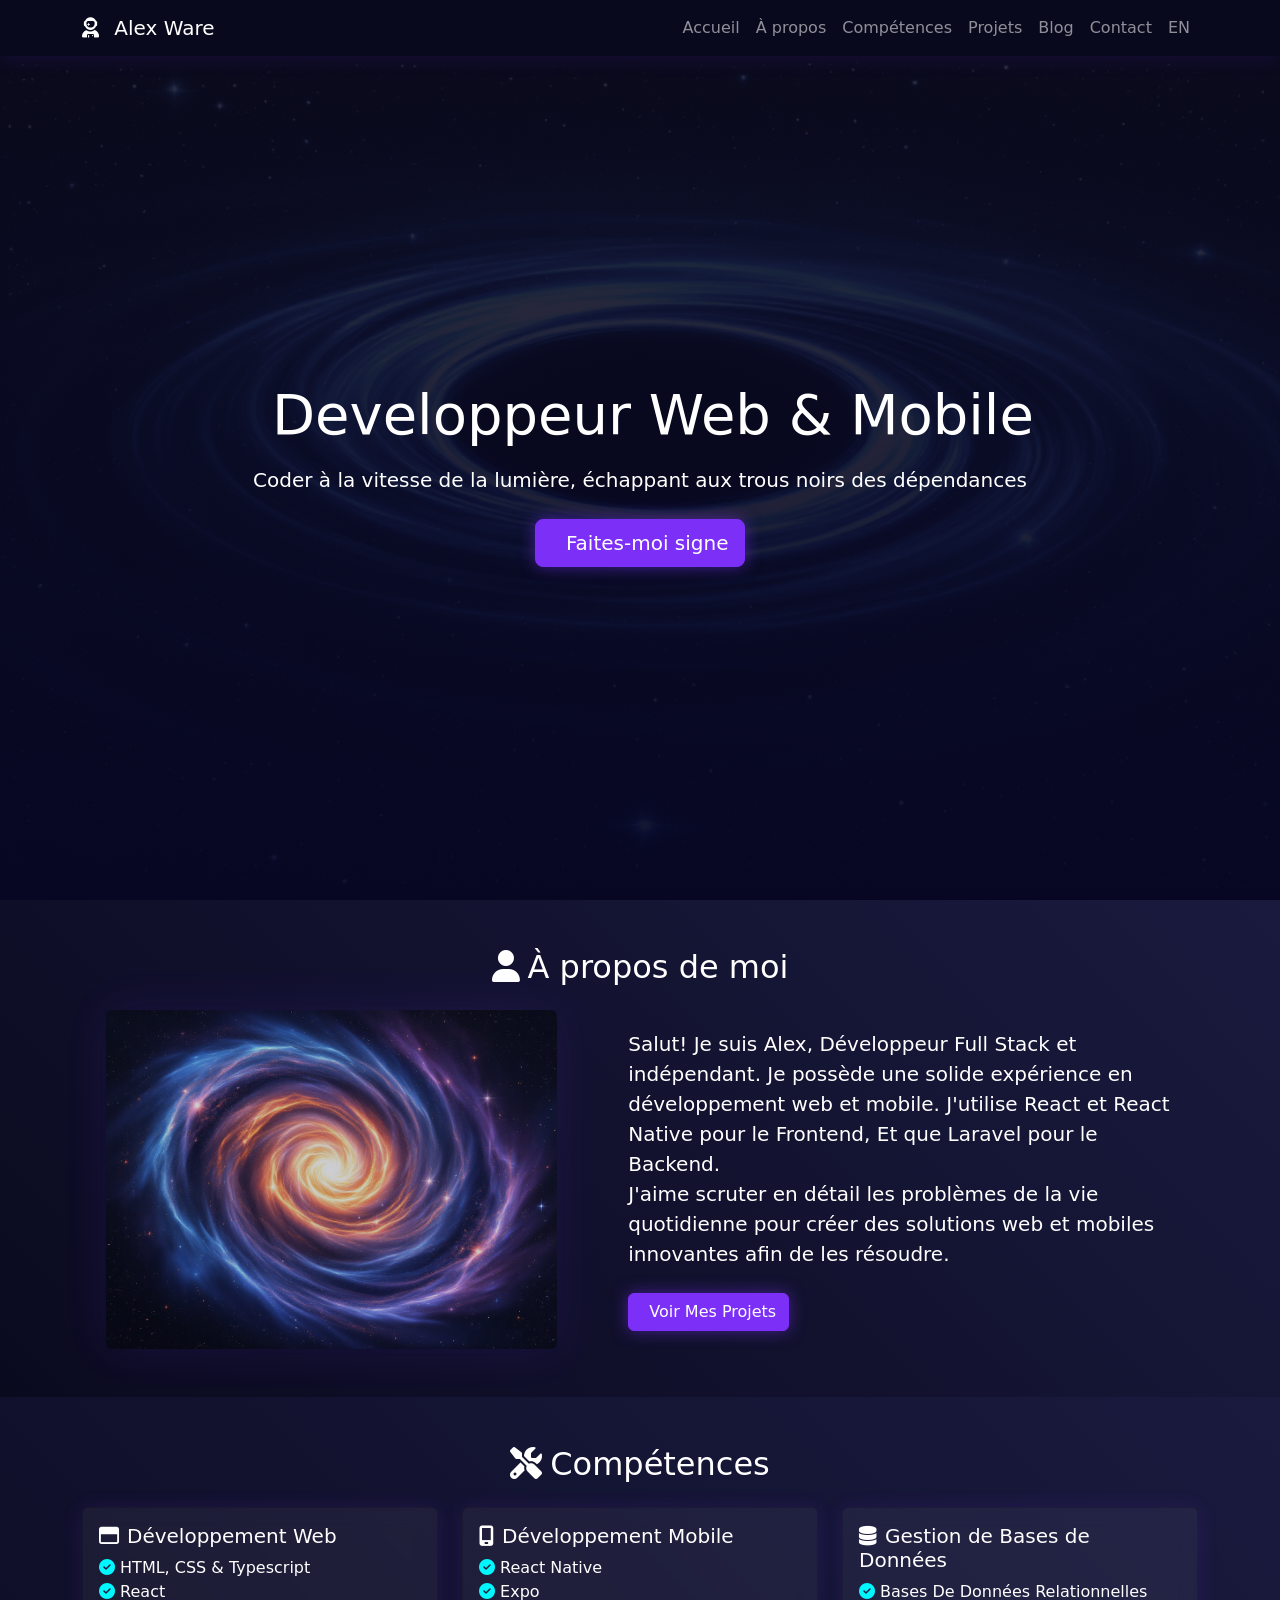
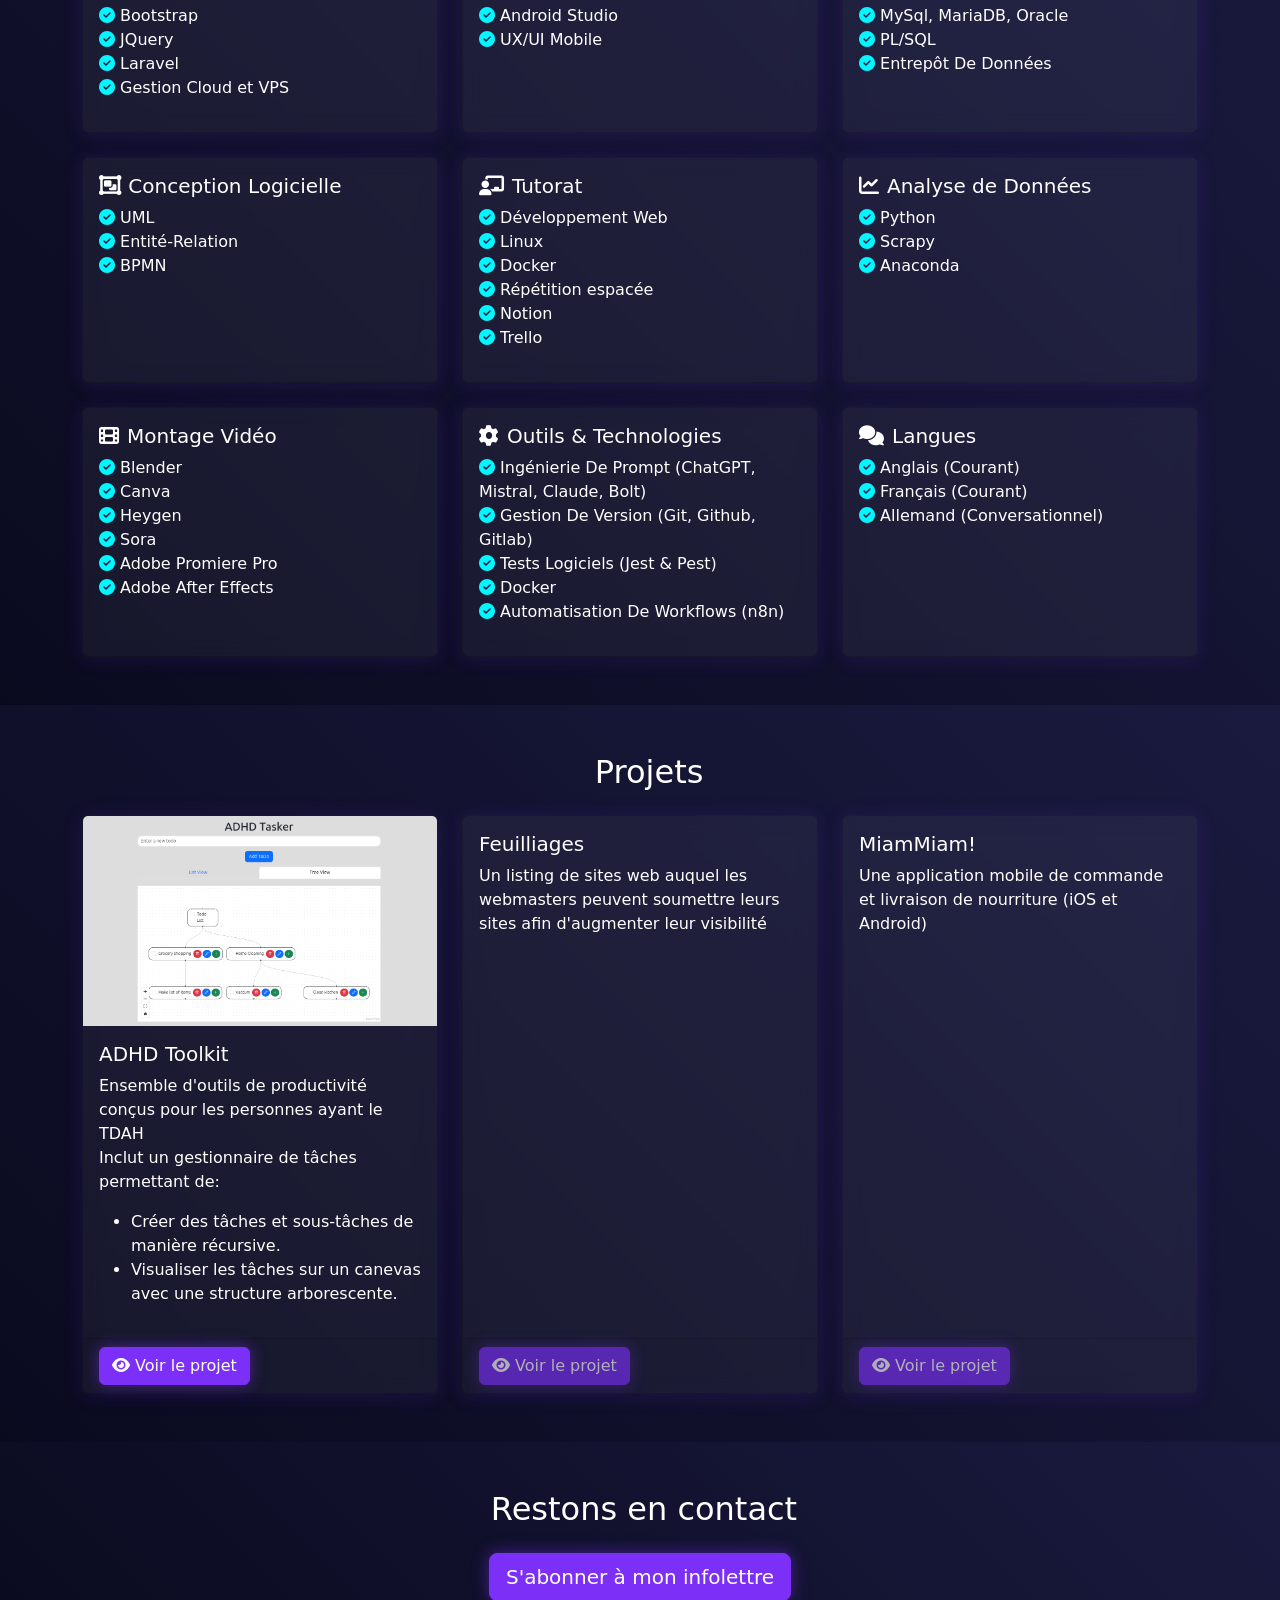
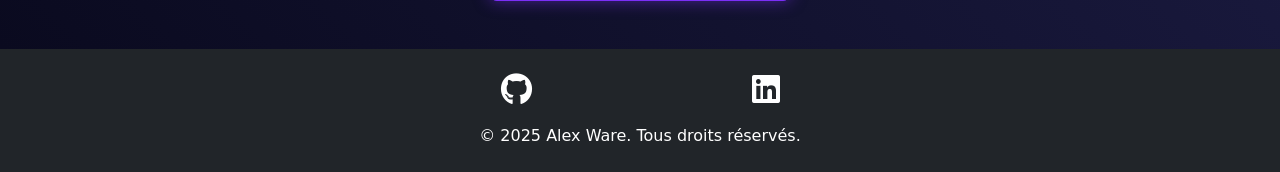
==== index.fr.html @ 747a5944 "First Commit" ====
<!DOCTYPE html>
<html lang="fr">
<head>
  <meta charset="UTF-8" />
  <meta name="viewport" content="width=device-width, initial-scale=1.0" />
  <title>Portfolio d'Alex Ware</title>
  <link rel="stylesheet" href="styles.css" />
</head>
<body>
  <!-- Navigation -->
  <nav class="navbar navbar-expand-lg navbar-dark fixed-top">
    <div class="container">
      <a class="navbar-brand" href="#">
        <i class="fa-solid fa-user-astronaut me-2"></i>
        Alex Ware
      </a>
      <button class="navbar-toggler" type="button" data-bs-toggle="collapse" data-bs-target="#navbarNav">
        <span class="navbar-toggler-icon"></span>
      </button>
      <div class="collapse navbar-collapse" id="navbarNav">
        <ul class="navbar-nav ms-auto">
          <li class="nav-item">
            <a class="nav-link" href="#home">Accueil</a>
          </li>
          <li class="nav-item">
            <a class="nav-link" href="#about">À propos</a>
          </li>
          <li class="nav-item">
            <a class="nav-link" href="#skills">Compétences</a>
          </li>
          <li class="nav-item">
            <a class="nav-link" href="#projects">Projets</a>
          </li>
          <li class="nav-item">
            <a class="nav-link" target="_blank" href="https://medium.com/@alexware9">Blog</a>
          </li>
          <li class="nav-item">
            <a class="nav-link" href="#contact">Contact</a>
          </li>
          <li class="nav-item">
            <a class="nav-link" href="index.html">EN</a>
          </li>
        </ul>
      </div>
    </div>
  </nav>

  <!-- Hero Section -->
  <section id="home" class="hero d-flex align-items-center">
    <div class="container text-center">
      <h1 class="display-4 mb-3">
        <i class="fa fa-rocket-takeoff me-2"></i>
        Developpeur Web & Mobile
      </h1>
      <p class="lead mb-4">Coder à la vitesse de la lumière, échappant aux trous noirs des dépendances</p>
      <a href="#contact" class="btn btn-primary btn-lg">
        <i class="fa fa-envelope-paper me-2"></i> Faites-moi signe
      </a>
    </div>
  </section>

  <!-- About Section -->
  <section id="about" class="py-5">
    <div class="container">
      <h2 class="text-center mb-4">
        <i class="fa fa-user me-2"></i>À propos de moi
      </h2>
      <div class="row justify-content-around align-items-center">
        <div class="col-md-5">
          <img src="./assets/images/galaxy.jpg" alt="Profile" class="img-fluid rounded profile-image">
        </div>
        <div class="col-md-6">
          <p class="lead">
            Salut! Je suis Alex, Développeur Full Stack et indépendant. Je possède une solide expérience en développement web et mobile. J'utilise React et React Native pour le Frontend, Et que Laravel pour le Backend.
          </br>
            J'aime scruter en détail les problèmes de la vie quotidienne pour créer des solutions web et mobiles innovantes afin de les résoudre.
          </p>
          <div class="mt-4">
            <!-- <a href="#" class="btn btn-outline-primary me-2">
              <i class="fa fa-file-earmark-text me-2"></i>Download CV
            </a> -->
            <a href="#projects" class="btn btn-primary">
              <i class="fa fa-collection me-2"></i>Voir Mes Projets
            </a>
          </div>
        </div>
      </div>
    </div>
  </section>

  <!-- Skills Section -->
  <section id="skills" class="py-5">
    <div class="container">
      <h2 class="text-center mb-4">
        <i class="fa fa-tools me-2"></i>Compétences
      </h2>
      <div class="row g-4">
        <div class="col-md-4">
          <div class="card h-100">
            <div class="card-body">
              <h5 class="card-title">
                <i class="fa-regular fa-window-maximize me-2"></i>Développement Web
              </h5>
              <ul class="list-unstyled">
                <li><i class="fa fa-check-circle"></i> HTML, CSS & Typescript</li>
                <li><i class="fa fa-check-circle"></i> React</li>
                <li><i class="fa fa-check-circle"></i> Bootstrap</li>
                <li><i class="fa fa-check-circle"></i> JQuery</li>
                <li><i class="fa fa-check-circle"></i> Laravel</li>
                <li><i class="fa fa-check-circle"></i> Gestion Cloud et VPS </li>
              </ul>
            </div>
          </div>
        </div>
        <div class="col-md-4">
          <div class="card h-100">
            <div class="card-body">
              <h5 class="card-title">
                <i class="fa fa-mobile-screen me-2"></i>Développement Mobile
              </h5>
              <ul class="list-unstyled">
                <li><i class="fa fa-check-circle"></i> React Native</li>
                <li><i class="fa fa-check-circle"></i> Expo</li>
                <li><i class="fa fa-check-circle"></i> Android Studio</li>
                <li><i class="fa fa-check-circle"></i> UX/UI Mobile</li>
              </ul>
            </div>
          </div>
        </div>
        <div class="col-md-4">
          <div class="card h-100">
            <div class="card-body">
              <h5 class="card-title">
                <i class="fa fa-database me-2"></i>Gestion de Bases de Données
              </h5>
              <ul class="list-unstyled">
                <li><i class="fa fa-check-circle"></i> Bases De Données Relationnelles</li>
                <li><i class="fa fa-check-circle"></i> MySql, MariaDB, Oracle</li>
                <li><i class="fa fa-check-circle"></i> PL/SQL</li>
                <li><i class="fa fa-check-circle"></i> Entrepôt De Données</li>
              </ul>
            </div>
          </div>
        </div>
        <div class="col-md-4">
          <div class="card h-100">
            <div class="card-body">
              <h5 class="card-title">
                <i class="fa fa-object-group" aria-hidden="true"></i> Conception Logicielle
              </h5>
              <ul class="list-unstyled">
                <li><i class="fa fa-check-circle"></i> UML</li>
                <li><i class="fa fa-check-circle"></i> Entité-Relation</li>
                <li><i class="fa fa-check-circle"></i> BPMN</li>
              </ul>
            </div>
          </div>
        </div>
        <div class="col-md-4">
          <div class="card h-100">
            <div class="card-body">
              <h5 class="card-title">
                <i class="fa fa-chalkboard-user me-2"></i>Tutorat
              </h5>
              <ul class="list-unstyled">
                <li><i class="fa fa-check-circle"></i> Développement Web</li>
                <li><i class="fa fa-check-circle"></i> Linux</li>
                <li><i class="fa fa-check-circle"></i> Docker</li>
                <li><i class="fa fa-check-circle"></i> Répétition espacée</li>
                <li><i class="fa fa-check-circle"></i> Notion</li>
                <li><i class="fa fa-check-circle"></i> Trello</li>
              </ul>
            </div>
          </div>
        </div>
        <div class="col-md-4">
          <div class="card h-100">
            <div class="card-body">
              <h5 class="card-title">
                <i class="fa fa-chart-line me-2"></i>Analyse de Données
              </h5>
              <ul class="list-unstyled">
                <li><i class="fa fa-check-circle"></i> Python</li>
                <li><i class="fa fa-check-circle"></i> Scrapy</li>
                <li><i class="fa fa-check-circle"></i> Anaconda</li>
              </ul>
            </div>
          </div>
        </div>
        <div class="col-md-4">
          <div class="card h-100">
            <div class="card-body">
              <h5 class="card-title">
                <i class="fa fa-film me-2"></i>Montage Vidéo
              </h5>
              <ul class="list-unstyled">
                <li><i class="fa fa-check-circle"></i> Blender</li>
                <li><i class="fa fa-check-circle"></i> Canva</li>
                <li><i class="fa fa-check-circle"></i> Heygen</li>
                <li><i class="fa fa-check-circle"></i> Sora</li>
                <li><i class="fa fa-check-circle"></i> Adobe Promiere Pro</li>
                <li><i class="fa fa-check-circle"></i> Adobe After Effects</li>
              </ul>
            </div>
          </div>
        </div>
        <div class="col-md-4">
          <div class="card h-100">
            <div class="card-body">
              <h5 class="card-title">
                <i class="fa fa-gear me-2"></i>Outils & Technologies
              </h5>
              <ul class="list-unstyled">
                <li><i class="fa fa-check-circle"></i> Ingénierie De Prompt (ChatGPT, Mistral, Claude, Bolt)</li>
                <li><i class="fa fa-check-circle"></i> Gestion De Version (Git, Github, Gitlab)</li>
                <li><i class="fa fa-check-circle"></i> Tests Logiciels (Jest & Pest)</li>
                <li><i class="fa fa-check-circle"></i> Docker</li>
                <li><i class="fa fa-check-circle"></i> Automatisation De Workflows (n8n)</li>
              </ul>
            </div>
          </div>
        </div>
        <div class="col-md-4">
          <div class="card h-100">
            <div class="card-body">
              <h5 class="card-title">
                <i class="fa fa-comments me-2"></i>Langues
              </h5>
              <ul class="list-unstyled">
                <li><i class="fa fa-check-circle"></i> Anglais (Courant)</li>
                <li><i class="fa fa-check-circle"></i> Français (Courant)</li>
                <li><i class="fa fa-check-circle"></i> Allemand (Conversationnel)</li>
              </ul>
            </div>
          </div>
        </div>
      </div>
    </div>
  </section>

  <!-- Projects -->
  <section id="projects" class="py-5">
    <div class="container">
      <h2 class="text-center mb-4">
        <i class="fa fa-kanban me-2"></i> Projets
      </h2>
      <div class="row">
        <div class="col-md-4">
          <div class="card h-100">
            <img src="./assets/images/adhdtasker.png" class="card-img-top" alt="ADHD Tasker app">
            <div class="card-body">
              <h5 class="card-title">ADHD Toolkit</h5>
              <p class="card-text">
                Ensemble d'outils de productivité conçus pour les personnes ayant le TDAH<br/>
                Inclut un gestionnaire de tâches permettant de: <br/>
                <ul>
                  <li>Créer des tâches et sous-tâches de manière récursive.</li>
                  <li>Visualiser les tâches sur un canevas avec une structure arborescente.</li>
                </ul>
              </p>
            </div>
            <div class="card-footer">
              <a href="https://adhdtoolkit.app/" target="_blank" class="btn btn-primary">
                <i class="fa fa-eye"></i> Voir le projet
              </a>
            </div>
          </div>
        </div>
        <div class="col-md-4">
          <div class="card h-100">
            <!-- <img src="./assets/images/planets.jpg" class="card-img-top" alt="Project 1"> -->
            <div class="card-body">
              <h5 class="card-title">Feuilliages</h5>
              <p class="card-text">
                Un listing de sites web auquel les webmasters peuvent soumettre leurs sites afin d'augmenter leur visibilité
              </p>
            </div>
            <div class="card-footer">
              <a href="feuillages.html" target="_blank" class="btn btn-primary disabled" aria-disabled="true">
                <i class="fa fa-eye"></i> Voir le projet
              </a>
            </div>
          </div>
        </div>
        <div class="col-md-4">
          <div class="card h-100">
            <!-- <img src="./assets/images/planets.jpg" class="card-img-top" alt="Project 2"> -->
            <div class="card-body">
              <h5 class="card-title">MiamMiam!</h5>
              <p class="card-text">
                Une application mobile de commande et livraison de nourriture (iOS et Android)
              </p>
            </div>
            <div class="card-footer">
              <a href="miammiam.html" target="_blank" class="btn btn-primary disabled" aria-disabled="true">
                <i class="fa fa-eye"></i> Voir le projet
              </a>
            </div>
          </div>
        </div>
      </div>
    </div>
  </section>

  <!-- Contact -->
  <section id="contact" class="py-5">
    <div class="container">
      <h2 class="text-center mb-4">
        <i class="fa fa-share-fill me-2"></i>Restons en contact
      </h2>
      <div class="row justify-content-center">
        <div class="col-md-6 text-center">
          <a href="https://alex-ware.kit.com/fed20cd15d" target="_blank" class="btn btn-primary btn-lg">
            S'abonner à mon infolettre
          </a>
        </div>
      </div>
    </div>
  </section>

  <!-- Footer -->
  <footer class="bg-dark text-white py-4">
    <div class="container d-flex flex-column align-items-center text-center">
      <div class="social-links w-25 d-flex justify-content-between mb-3">
        <a href="https://github.com/alexware9" class="text-white" target="_blank"><i class="fab fa-github fa-2x"></i></a>
        <a href="https://www.linkedin.com/in/alex-d-74a234359/" class="text-white" target="_blank"><i class="fab fa-linkedin fa-2x"></i></a>
      </div>
      <p class="mb-0">&copy; 2025 Alex Ware. Tous droits réservés.</p>
    </div>
  </footer>
  <script src="https://cdn.jsdelivr.net/npm/bootstrap@5.3.3/dist/js/bootstrap.bundle.min.js"></script>
</body>
</html>
---- styles.css ----
@import 'https://cdn.jsdelivr.net/npm/bootstrap@5.3.3/dist/css/bootstrap.min.css';
@import 'https://cdnjs.cloudflare.com/ajax/libs/font-awesome/6.7.2/css/all.min.css';



:root {
    --primary-color: #7b2ff7;
    --primary-hover-color: #6420d9;

    --dark-color: #0a0a1f;
    --accent-color: #00f7ff;

    --light-text-color: white;
    --dark-text-color: #333;

    --body-padding-top: 3rem;

    --space-gradient: linear-gradient(45deg, #0a0a1f, #1a1a3f);
    --card-gradient: linear-gradient(90deg, #0a0a1f, #1a1a3f);

    --box-shadow-color: rgba(123, 47, 247, 0.15);

}

body,
html {
    font-size: 100%;
    background-color: var(--dark-color);
    color: var(--light-text-color);

}

body {
    padding-top: var(--body-padding-top);
}

/* Navigation */
.navbar {
    background: rgba(10, 10, 31, 0.85);
    backdrop-filter: blur(1rem);
    box-shadow: 0 0.12rem 1.25rem var(--box-shadow-color);
}

.nav-link:hover,
.nav-link.active {
  color: var(--accent-color);
}

/* Sections */

section {
    background: var(--space-gradient);
}

    /* Hero */
    .hero {
        /* position: relative; */
        min-height: calc(100vh - var(--body-padding-top));
        background: linear-gradient(rgba(11, 11, 31, 0.85), rgba(7, 7, 37, 0.95)),
            url('assets/images/black-hole.jpg') center/cover;
    }

    /* Skills */
    .card {
        background: rgba(255, 255, 255, 0.05);
        backdrop-filter: blur(10px);
        box-shadow: 0 0.12rem 1.25rem var(--box-shadow-color);
        color: var(--light-text-color);
        transition: all 0.3s ease-in-out;
    }

    .card:hover {
        transform: translateY(-5px);
        box-shadow: 0 0.12rem 1.25rem var(--primary-hover-color);
    }

/* Buttons */

.btn-primary, .btn-primary.disabled {
    background-color: var(--primary-color);
    border-color: var(--primary-color);
    box-shadow: 0rem 0rem 1rem rgba(123, 47, 247, 0.5);
}

.btn-primary:hover {
    background-color: var(--primary-hover-color);
    border-color: var(--primary-hover-color);
    box-shadow: 0rem 0rem 1rem rgba(123, 47, 247, 0.8);
}

/* Images */
.profile-image {
    opacity: 0.8;
    box-shadow: 0 0 3rem var(--box-shadow-color);
}

/* Icons */
.fa-check-circle {
    color: var(--accent-color);
}

.social-links i {
    transition: color 0.3s ease;
}
.social-links i:hover {
    color:  var(--accent-color);
}
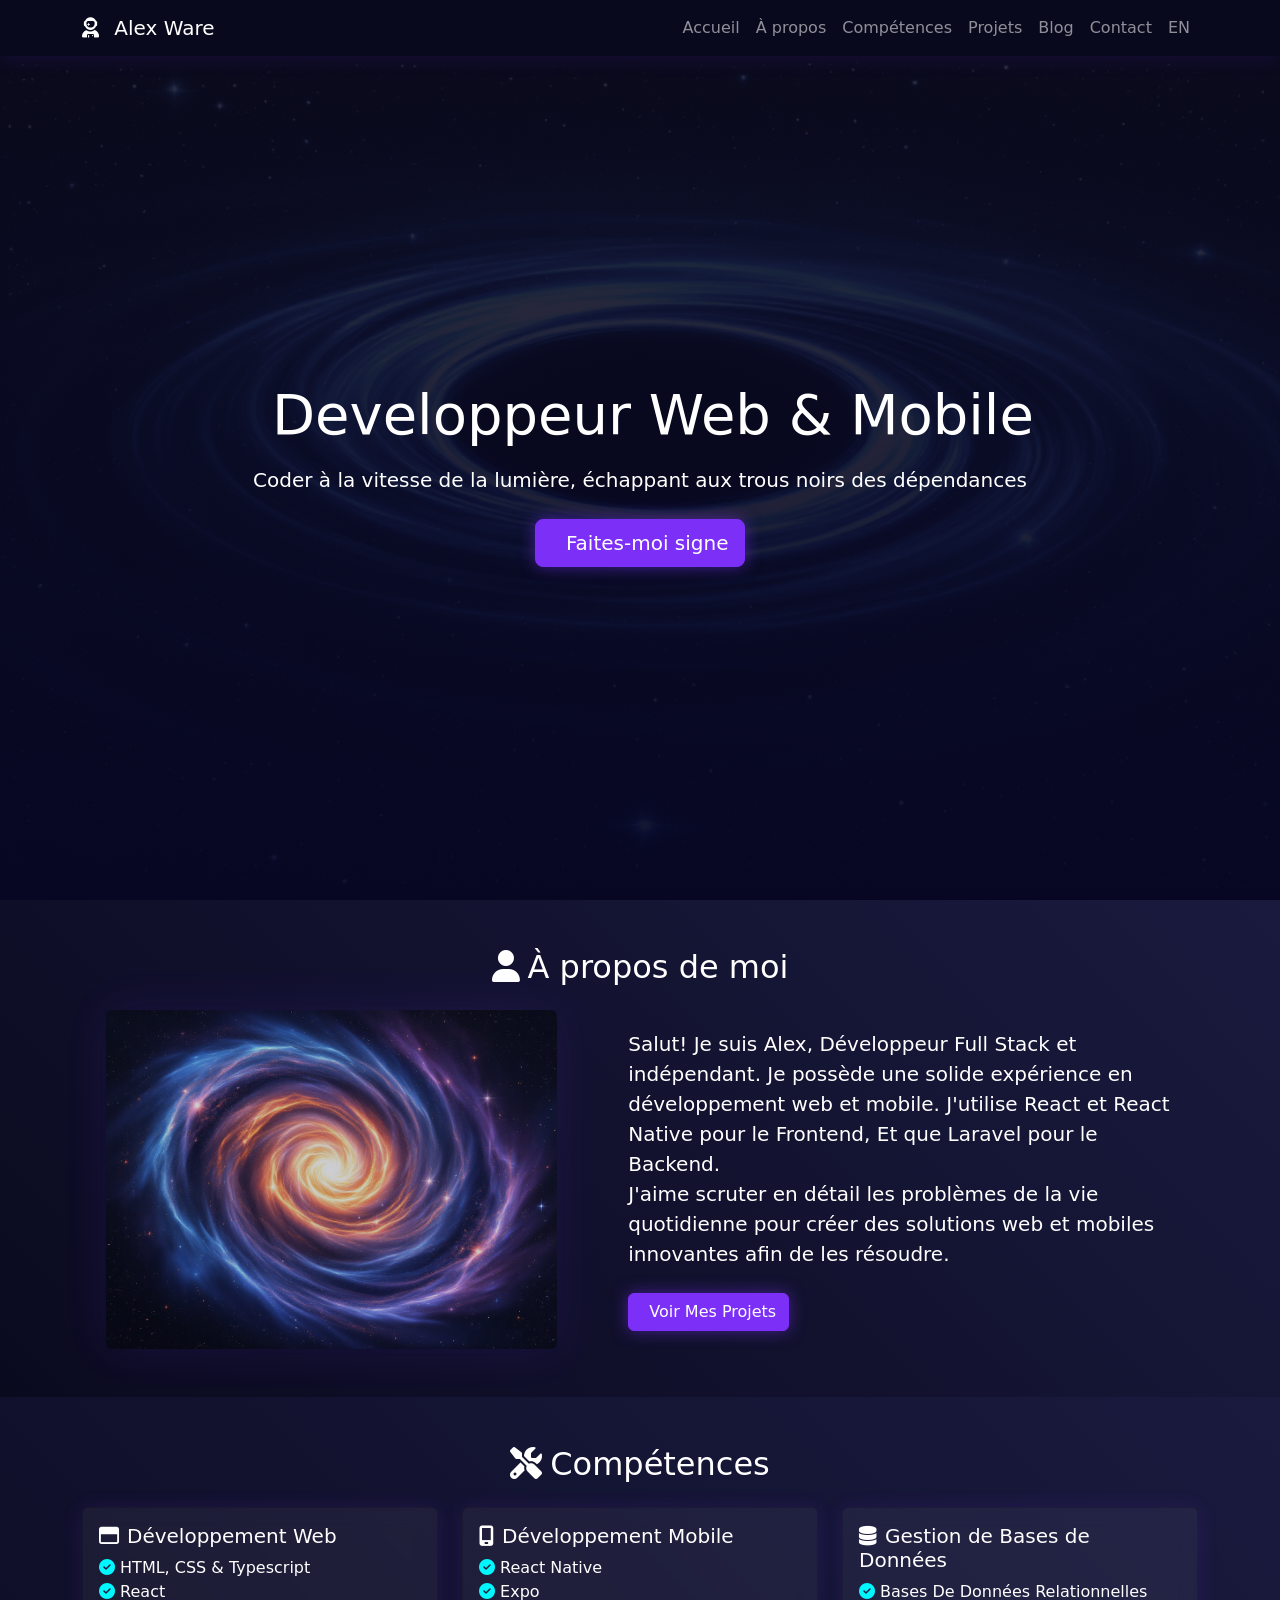
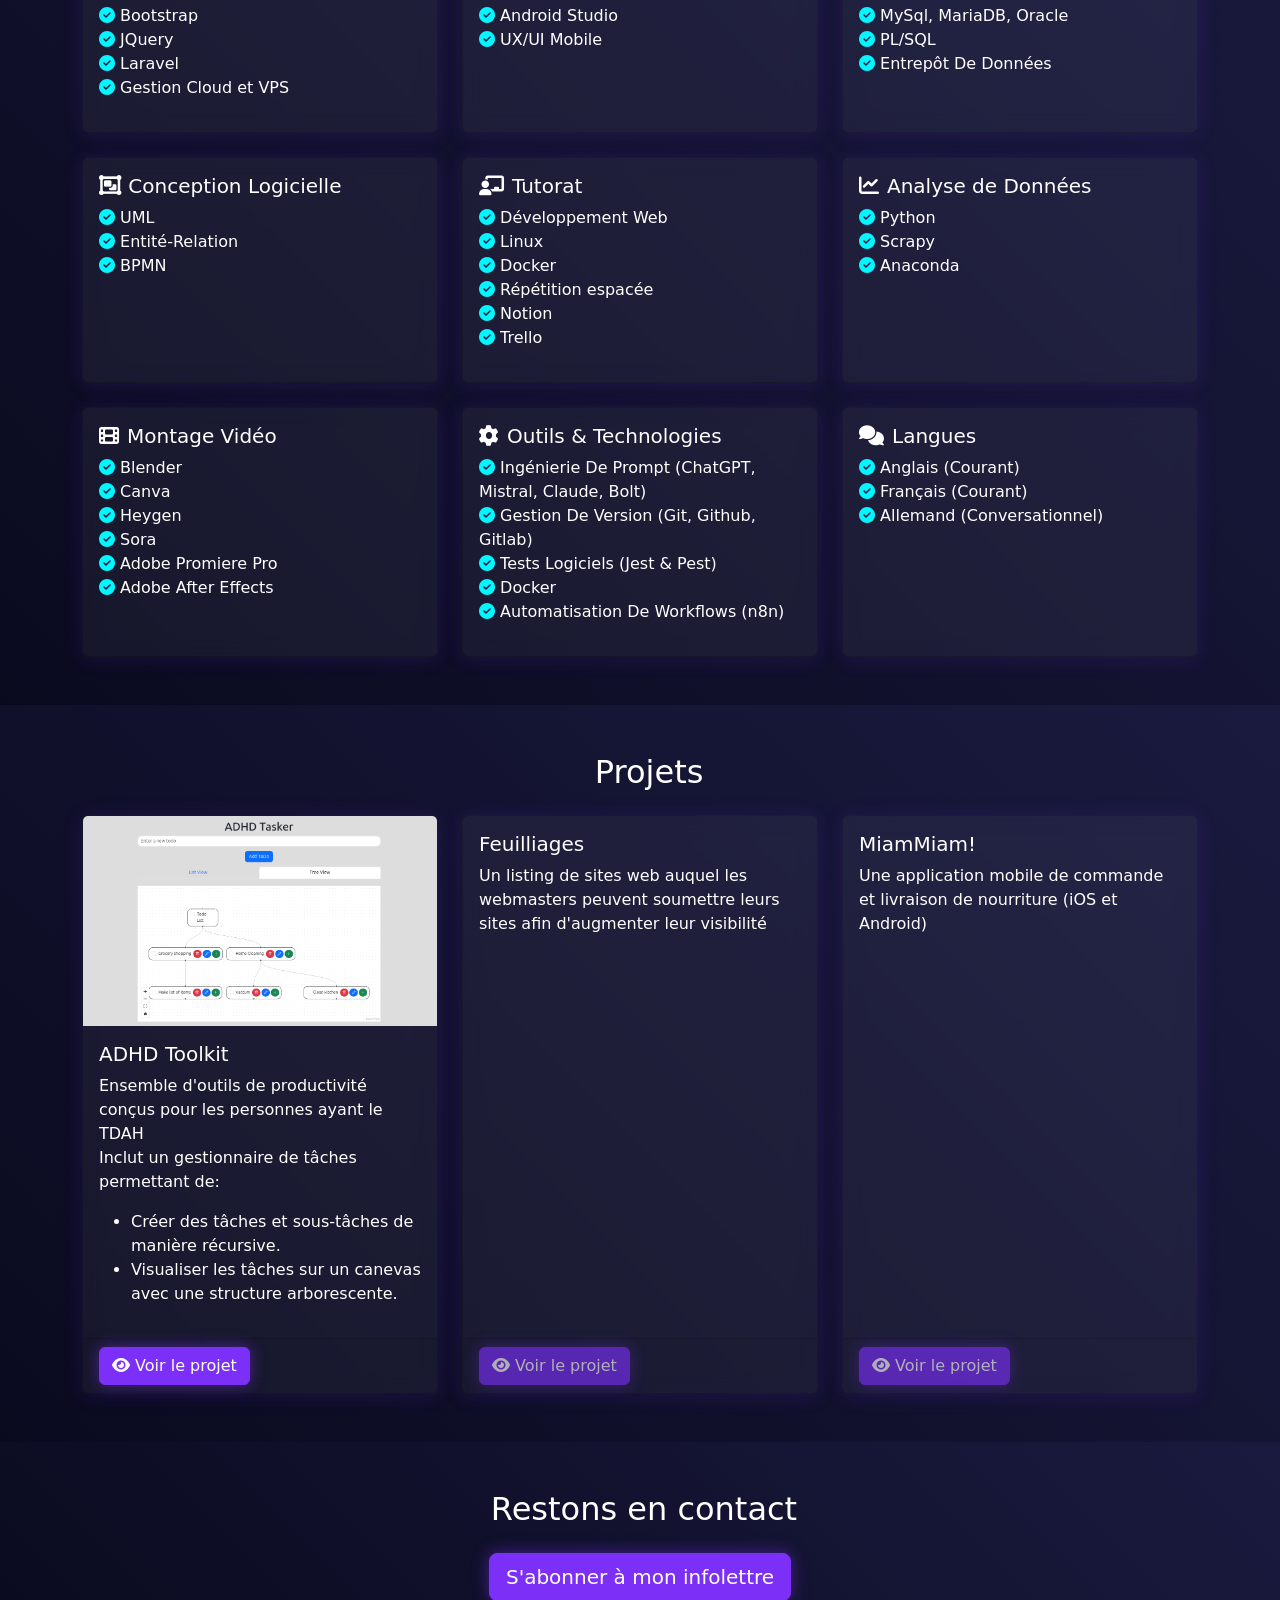
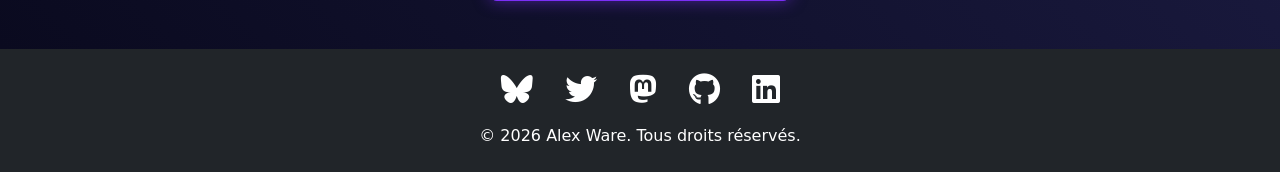
==== commit 5a4dc912: "Add social media links" ====
--- a/index.fr.html
+++ b/index.fr.html
@@ -322,10 +322,13 @@
   <footer class="bg-dark text-white py-4">
     <div class="container d-flex flex-column align-items-center text-center">
       <div class="social-links w-25 d-flex justify-content-between mb-3">
+        <a href="https://bsky.app/profile/alexware9.bsky.social" class="text-white" target="_blank"><i class="fab fa-bluesky fa-2x"></i></a>
+        <a href="https://x.com/alexware9" class="text-white" target="_blank"><i class="fab fa-twitter fa-2x"></i></a>
+        <a href="https://mastodon.social/@alexware9" class="text-white" target="_blank"><i class="fab fa-mastodon fa-2x"></i></a>
         <a href="https://github.com/alexware9" class="text-white" target="_blank"><i class="fab fa-github fa-2x"></i></a>
         <a href="https://www.linkedin.com/in/alex-d-74a234359/" class="text-white" target="_blank"><i class="fab fa-linkedin fa-2x"></i></a>
       </div>
-      <p class="mb-0">&copy; 2025 Alex Ware. Tous droits réservés.</p>
+      <p class="mb-0">© 2026 Alex Ware. Tous droits réservés.</p>
     </div>
   </footer>
   <script src="https://cdn.jsdelivr.net/npm/bootstrap@5.3.3/dist/js/bootstrap.bundle.min.js"></script>
